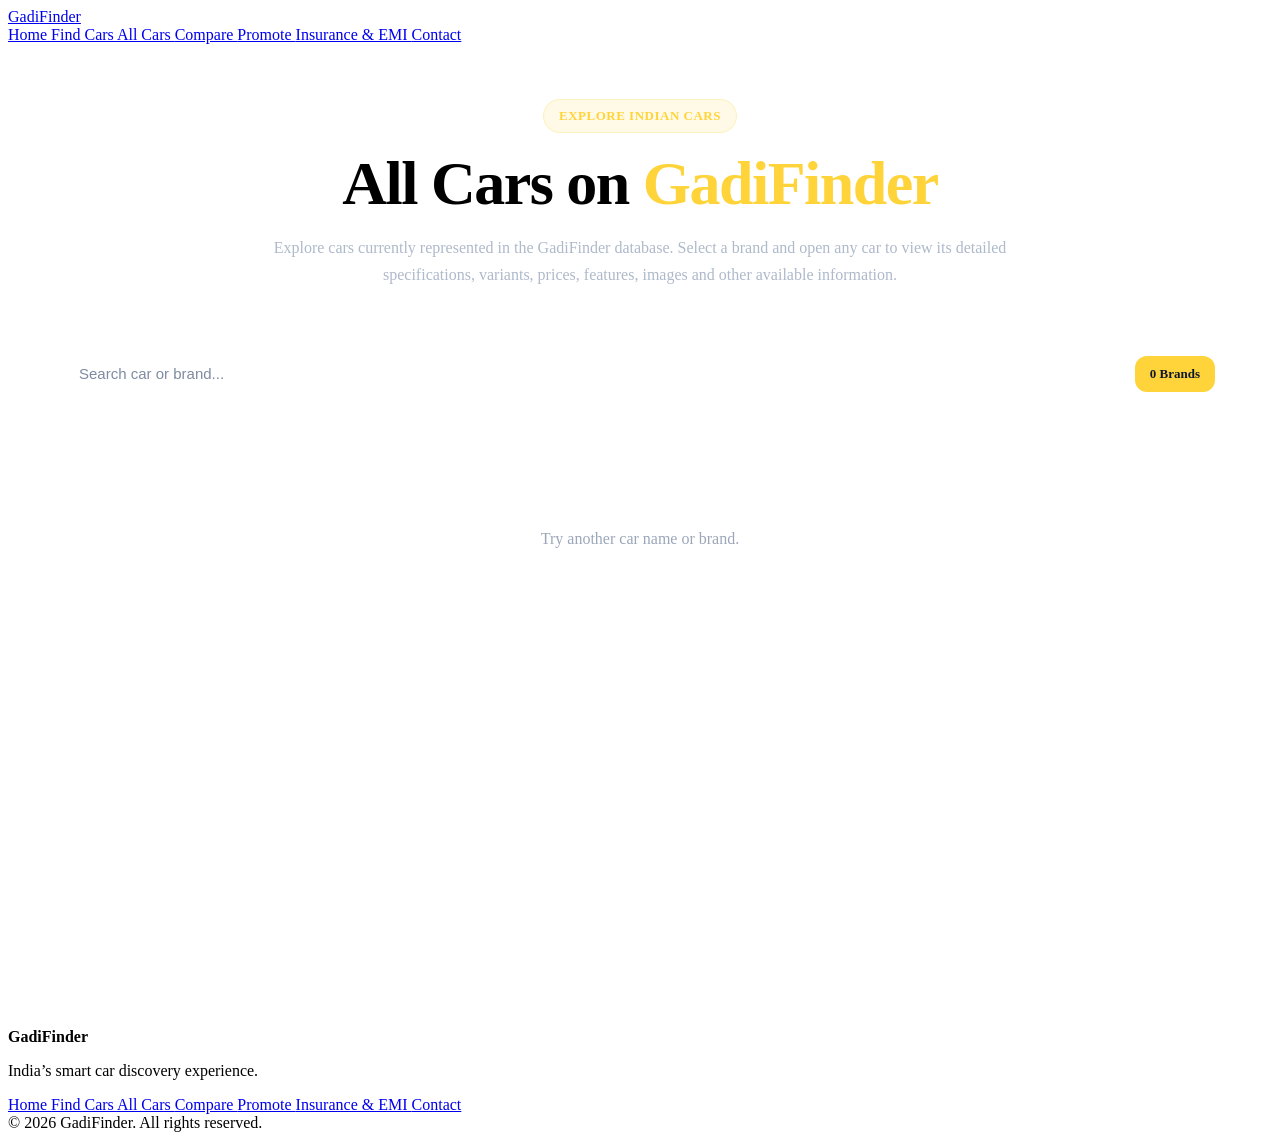
==== allcars.html @ 79674f03 "Create allcars.html" ====
<!DOCTYPE html>
<html lang="en">
<head>
  <meta charset="UTF-8">

  <meta name="viewport" content="width=device-width, initial-scale=1.0">

  <meta name="description"
        content="GadiFinder All Cars - Explore cars sold in India by leading car brands.">

  <meta name="google-site-verification"
        content="SgqZ9yGE-HvlXzNbv-H4vzFWVXJqt0wzoXyhwAmzaQM">

  <title>All Cars | GadiFinder</title>

  <!--
    ============================================================
    GADIFINDER
    PART 3 — ALL CARS PAGE

    FILE NAME:
    03-all-cars.html

    PURPOSE:
    Displays all available car brands and their car models.

    IMPORTANT:
    This page is intentionally separate from:
      01-index.html
      02-find-cars.html
      04-compare.html
      05-promote.html
      06-insurance-emi.html
      07-contact.html

    COMMON DESIGN:
    The main styling is loaded from:
      10-style.css

    COMMON JAVASCRIPT:
      11-script.js

    CAR DATABASE:
      08-car-data.js

    You can therefore update the car database separately
    without changing this page.
    ============================================================
  -->

  <!-- MAIN WEBSITE STYLE -->
  <link rel="stylesheet" href="10-style.css">

  <!--
    PAGE-SPECIFIC STYLE
    These styles affect only this page.
  -->
  <style>

    /* =========================================================
       ALL CARS PAGE
       ========================================================= */

    .all-cars-page {
      min-height: 100vh;
      padding-bottom: 120px;
    }

    /* ---------------------------------------------------------
       PAGE HERO
       --------------------------------------------------------- */

    .all-cars-hero {
      padding: 55px 20px 35px;
      text-align: center;
    }

    .all-cars-hero .small-label {
      display: inline-block;
      padding: 8px 15px;
      border-radius: 999px;
      background: rgba(255, 212, 59, 0.12);
      color: #ffd43b;
      border: 1px solid rgba(255, 212, 59, 0.25);
      font-size: 13px;
      font-weight: 700;
      letter-spacing: 0.5px;
      margin-bottom: 18px;
    }

    .all-cars-hero h1 {
      margin: 0;
      font-size: clamp(34px, 5vw, 62px);
      line-height: 1.05;
      font-weight: 900;
      letter-spacing: -1.5px;
    }

    .all-cars-hero h1 span {
      color: #ffd43b;
    }

    .all-cars-hero p {
      max-width: 760px;
      margin: 18px auto 0;
      color: #aeb9ca;
      font-size: 16px;
      line-height: 1.7;
    }

    /* ---------------------------------------------------------
       SEARCH / FILTER AREA
       --------------------------------------------------------- */

    .all-cars-tools {
      max-width: 1180px;
      margin: 15px auto 35px;
      padding: 0 20px;
    }

    .all-cars-tools-box {
      display: flex;
      gap: 12px;
      align-items: center;
      background: rgba(255,255,255,0.045);
      border: 1px solid rgba(255,255,255,0.09);
      border-radius: 20px;
      padding: 14px;
      backdrop-filter: blur(14px);
    }

    .all-cars-search {
      flex: 1;
      min-width: 0;
      border: 0;
      outline: 0;
      background: transparent;
      color: #fff;
      font-size: 15px;
      padding: 12px 14px;
    }

    .all-cars-search::placeholder {
      color: #7f8ba0;
    }

    .brand-count {
      white-space: nowrap;
      padding: 10px 15px;
      border-radius: 12px;
      background: #ffd43b;
      color: #0f172a;
      font-size: 13px;
      font-weight: 800;
    }

    /* ---------------------------------------------------------
       BRAND SECTION
       --------------------------------------------------------- */

    .brands-container {
      width: min(1180px, calc(100% - 40px));
      margin: 0 auto;
    }

    .brand-section {
      margin-bottom: 48px;
      scroll-margin-top: 90px;
    }

    .brand-heading {
      display: flex;
      align-items: center;
      justify-content: space-between;
      gap: 15px;
      margin-bottom: 18px;
    }

    .brand-title-wrap {
      display: flex;
      align-items: center;
      gap: 13px;
    }

    .brand-logo-placeholder {
      width: 48px;
      height: 48px;
      border-radius: 14px;
      display: flex;
      align-items: center;
      justify-content: center;
      background: rgba(255,255,255,0.06);
      border: 1px solid rgba(255,255,255,0.09);
      color: #ffd43b;
      font-size: 15px;
      font-weight: 900;
    }

    .brand-title {
      margin: 0;
      color: #fff;
      font-size: 23px;
      font-weight: 850;
    }

    .brand-model-count {
      color: #8490a3;
      font-size: 13px;
      margin-top: 3px;
    }

    /* ---------------------------------------------------------
       CAR GRID
       --------------------------------------------------------- */

    .cars-grid {
      display: grid;
      grid-template-columns: repeat(3, minmax(0, 1fr));
      gap: 18px;
    }

    /* ---------------------------------------------------------
       CAR CARD
       --------------------------------------------------------- */

    .all-car-card {
      position: relative;
      overflow: hidden;
      border-radius: 22px;
      background: #ffffff;
      border: 1px solid rgba(15, 23, 42, 0.08);
      box-shadow: 0 12px 35px rgba(0,0,0,0.16);
      transition:
        transform 0.25s ease,
        box-shadow 0.25s ease;
      cursor: pointer;
    }

    .all-car-card:hover {
      transform: translateY(-5px);
      box-shadow: 0 20px 45px rgba(0,0,0,0.22);
    }

    .car-image-area {
      height: 220px;
      background:
        linear-gradient(
          145deg,
          #edf1f6,
          #dfe5ed
        );
      position: relative;
      overflow: hidden;
    }

    .car-image-area img {
      width: 100%;
      height: 100%;
      object-fit: contain;
      display: block;
      transition: transform 0.3s ease;
    }

    .all-car-card:hover .car-image-area img {
      transform: scale(1.04);
    }

    /*
      IMAGE PLACEHOLDER

      If you have not uploaded the image yet,
      this placeholder remains visible.

      Later put your image path in the database.
    */

    .image-placeholder {
      position: absolute;
      inset: 0;
      display: flex;
      flex-direction: column;
      align-items: center;
      justify-content: center;
      color: #7b8799;
      text-align: center;
      padding: 20px;
    }

    .image-placeholder-icon {
      width: 55px;
      height: 55px;
      border-radius: 15px;
      display: flex;
      align-items: center;
      justify-content: center;
      background: rgba(15,23,42,0.07);
      font-size: 25px;
      margin-bottom: 10px;
    }

    .image-placeholder strong {
      font-size: 14px;
      color: #526074;
    }

    .image-placeholder small {
      margin-top: 5px;
      font-size: 11px;
    }

    /* ---------------------------------------------------------
       CARD INFORMATION
       --------------------------------------------------------- */

    .all-car-content {
      padding: 18px;
    }

    .all-car-name {
      margin: 0;
      color: #0f172a;
      font-size: 20px;
      font-weight: 850;
    }

    .all-car-type {
      margin-top: 5px;
      color: #687589;
      font-size: 13px;
    }

    .all-car-bottom {
      display: flex;
      align-items: center;
      justify-content: space-between;
      gap: 12px;
      margin-top: 18px;
    }

    .all-car-price {
      color: #0f172a;
      font-size: 15px;
      font-weight: 850;
    }

    .all-car-price small {
      display: block;
      margin-top: 3px;
      color: #8290a2;
      font-size: 10px;
      font-weight: 500;
    }

    .view-car-btn {
      border: 0;
      background: #0f172a;
      color: #ffd43b;
      padding: 10px 14px;
      border-radius: 11px;
      font-size: 12px;
      font-weight: 800;
      cursor: pointer;
      transition: 0.2s ease;
    }

    .view-car-btn:hover {
      background: #ffd43b;
      color: #0f172a;
    }

    /* ---------------------------------------------------------
       EMPTY SEARCH RESULT
       --------------------------------------------------------- */

    .no-results {
      display: none;
      padding: 55px 20px;
      text-align: center;
      color: #9ba7b9;
    }

    .no-results strong {
      display: block;
      color: #fff;
      font-size: 20px;
      margin-bottom: 8px;
    }

    /* ---------------------------------------------------------
       MOBILE
       --------------------------------------------------------- */

    @media (max-width: 900px) {

      .cars-grid {
        grid-template-columns: repeat(2, minmax(0, 1fr));
      }

    }

    @media (max-width: 620px) {

      .all-cars-hero {
        padding-top: 35px;
      }

      .all-cars-hero h1 {
        font-size: 38px;
      }

      .all-cars-tools-box {
        border-radius: 16px;
      }

      .brand-heading {
        align-items: flex-start;
      }

      .brand-title {
        font-size: 20px;
      }

      .brand-model-count {
        font-size: 11px;
      }

      .cars-grid {
        grid-template-columns: 1fr;
      }

      .car-image-area {
        height: 235px;
      }

      .all-car-content {
        padding: 16px;
      }

      .brand-logo-placeholder {
        width: 43px;
        height: 43px;
      }

    }

  </style>
</head>

<body>

  <!-- ========================================================
       MAIN PAGE WRAPPER
       ======================================================== -->

  <main class="all-cars-page">

    <!-- ======================================================
         NAVIGATION
         ======================================================

         Desktop:
         Navigation can appear at the top.

         Mobile:
         Your common CSS/JS can place the navigation
         in the bottom navigation area.
         ====================================================== -->

    <header id="site-header"></header>


    <!-- ======================================================
         PAGE HERO
         ====================================================== -->

    <section class="all-cars-hero">

      <div class="small-label">
        EXPLORE INDIAN CARS
      </div>

      <h1>
        All Cars on
        <span>GadiFinder</span>
      </h1>

      <p>
        Explore cars currently represented in the GadiFinder
        database. Select a brand and open any car to view its
        detailed specifications, variants, prices, features,
        images and other available information.
      </p>

    </section>


    <!-- ======================================================
         SEARCH
         ====================================================== -->

    <section class="all-cars-tools">

      <div class="all-cars-tools-box">

        <input
          id="carSearch"
          class="all-cars-search"
          type="search"
          placeholder="Search car or brand..."
          autocomplete="off"
          aria-label="Search cars or brands"
        >

        <div
          id="brandCount"
          class="brand-count">
          0 Brands
        </div>

      </div>

    </section>


    <!-- ======================================================
         BRANDS + CARS
         ====================================================== -->

    <section class="brands-container">

      <!--
        JavaScript will generate the complete brand/car list
        from 08-car-data.js.

        This means you DO NOT need to manually create
        hundreds of car cards here.

        Update the database only in:
        08-car-data.js
      -->

      <div id="brandsContainer"></div>

      <div
        id="noResults"
        class="no-results">

        <strong>
          No cars found
        </strong>

        Try another car name or brand.

      </div>

    </section>


  </main>


  <!-- ========================================================
       FOOTER
       ======================================================== -->

  <footer id="site-footer"></footer>


  <!-- ========================================================
       COMMON CAR DATABASE
       ======================================================== -->

  <script src="08-car-data.js"></script>


  <!-- ========================================================
       COMMON WEBSITE JAVASCRIPT
       ======================================================== -->

  <script src="11-script.js"></script>


  <!-- ========================================================
       ALL CARS PAGE JAVASCRIPT

       This script controls ONLY this page.
       ======================================================== -->

  <script>

    document.addEventListener("DOMContentLoaded", function () {

      /*
        --------------------------------------------------------
        GET DATABASE
        --------------------------------------------------------

        The database should expose an array named:

        GADI_CARS

        Example:

        const GADI_CARS = [
          {
            id: "maruti-swift",
            brand: "Maruti Suzuki",
            name: "Swift",
            type: "Hatchback",
            startingPrice: "₹6.49 Lakh"
          }
        ];
      */

      const cars =
        Array.isArray(window.GADI_CARS)
          ? window.GADI_CARS
          : [];


      const container =
        document.getElementById("brandsContainer");

      const searchInput =
        document.getElementById("carSearch");

      const noResults =
        document.getElementById("noResults");

      const brandCount =
        document.getElementById("brandCount");


      /*
        --------------------------------------------------------
        REQUIRED BRANDS

        These are the brands you previously selected
        for the All Cars section.
        --------------------------------------------------------
      */

      const allowedBrands = [
        "Maruti Suzuki",
        "Toyota",
        "Hyundai",
        "Kia",
        "Tata",
        "Mahindra",
        "Honda",
        "MG",
        "Skoda",
        "Volkswagen",
        "Renault",
        "Nissan",
        "Citroen",
        "BYD",
        "Force",
        "Jeep"
      ];


      /*
        --------------------------------------------------------
        NORMALIZE TEXT
        --------------------------------------------------------
      */

      function normalize(value) {

        return String(value || "")
          .trim()
          .toLowerCase();

      }


      /*
        --------------------------------------------------------
        CHECK BRAND
        --------------------------------------------------------
      */

      function isAllowedBrand(brand) {

        const current =
          normalize(brand);

        return allowedBrands.some(function (allowed) {

          return normalize(allowed) === current;

        });

      }


      /*
        --------------------------------------------------------
        FILTER DATABASE
        --------------------------------------------------------
      */

      const filteredCars =
        cars.filter(function (car) {

          return isAllowedBrand(car.brand);

        });


      /*
        --------------------------------------------------------
        GROUP BY BRAND
        --------------------------------------------------------
      */

      function groupCarsByBrand(list) {

        const groups = {};

        list.forEach(function (car) {

          const brand =
            car.brand || "Other";

          if (!groups[brand]) {
            groups[brand] = [];
          }

          groups[brand].push(car);

        });

        return groups;

      }


      /*
        --------------------------------------------------------
        CREATE CAR CARD
        --------------------------------------------------------
      */

      function createCarCard(car) {

        const card =
          document.createElement("article");

        card.className = "all-car-card";

        /*
          Every card opens the individual car page.

          The ID is sent through the URL.

          Example:

          09-car-details.html?id=maruti-swift
        */

        card.addEventListener("click", function () {

          if (!car.id) {
            return;
          }

          window.location.href =
            "09-car-details.html?id=" +
            encodeURIComponent(car.id);

        });


        const imageArea =
          document.createElement("div");

        imageArea.className =
          "car-image-area";


        /*
          IMAGE SUPPORT

          Database can contain:

          image

          or

          images: [
            "image1.avif",
            "image2.avif"
          ]

          The first image will be used on this card.
        */

        const imagePath =
          car.image ||
          (
            Array.isArray(car.images)
              ? car.images[0]
              : ""
          );


        if (imagePath) {

          const img =
            document.createElement("img");

          img.src = imagePath;

          img.alt =
            (car.brand || "") +
            " " +
            (car.name || "Car");

          img.loading = "lazy";

          img.onerror =
            function () {

              img.remove();

              showPlaceholder(
                imageArea,
                car
              );

            };

          imageArea.appendChild(img);

        } else {

          showPlaceholder(
            imageArea,
            car
          );

        }


        const content =
          document.createElement("div");

        content.className =
          "all-car-content";


        const name =
          document.createElement("h3");

        name.className =
          "all-car-name";

        name.textContent =
          car.name || "Car";

        content.appendChild(name);


        const type =
          document.createElement("div");

        type.className =
          "all-car-type";

        type.textContent =
          car.type ||
          "Passenger vehicle";

        content.appendChild(type);


        const bottom =
          document.createElement("div");

        bottom.className =
          "all-car-bottom";


        const price =
          document.createElement("div");

        price.className =
          "all-car-price";

        price.innerHTML =
          escapeHTML(
            car.startingPrice ||
            car.price ||
            "Price available"
          ) +
          "<small>Starting ex-showroom price</small>";


        bottom.appendChild(price);


        const button =
          document.createElement("button");

        button.className =
          "view-car-btn";

        button.type =
          "button";

        button.textContent =
          "View Car →";


        button.addEventListener(
          "click",
          function (event) {

            event.stopPropagation();

            if (!car.id) {
              return;
            }

            window.location.href =
              "09-car-details.html?id=" +
              encodeURIComponent(car.id);

          }
        );


        bottom.appendChild(button);

        content.appendChild(bottom);

        card.appendChild(imageArea);

        card.appendChild(content);

        return card;

      }


      /*
        --------------------------------------------------------
        PLACEHOLDER
        --------------------------------------------------------
      */

      function showPlaceholder(
        parent,
        car
      ) {

        const placeholder =
          document.createElement("div");

        placeholder.className =
          "image-placeholder";

        placeholder.innerHTML =

          '<div class="image-placeholder-icon">🚗</div>' +

          '<strong>' +
          escapeHTML(
            (car.brand || "") +
            " " +
            (car.name || "Car")
          ) +
          '</strong>' +

          '<small>Car image will be added here</small>';

        parent.appendChild(
          placeholder
        );

      }


      /*
        --------------------------------------------------------
        ESCAPE HTML
        --------------------------------------------------------
      */

      function escapeHTML(value) {

        return String(value)
          .replace(/&/g, "&amp;")
          .replace(/</g, "&lt;")
          .replace(/>/g, "&gt;")
          .replace(/"/g, "&quot;")
          .replace(/'/g, "&#039;");

      }


      /*
        --------------------------------------------------------
        RENDER BRANDS
        --------------------------------------------------------
      */

      function renderCars(searchTerm) {

        container.innerHTML = "";

        const query =
          normalize(searchTerm);


        const matchingCars =
          filteredCars.filter(function (car) {

            if (!query) {
              return true;
            }

            const searchable =
              normalize(
                (car.brand || "") +
                " " +
                (car.name || "") +
                " " +
                (car.type || "")
              );

            return searchable.includes(
              query
            );

          });


        const groups =
          groupCarsByBrand(
            matchingCars
          );


        let visibleBrandCount = 0;


        /*
          Maintain the preferred brand order.
        */

        allowedBrands.forEach(
          function (brandName) {

            const matchingBrandKey =
              Object.keys(groups).find(
                function (key) {

                  return normalize(key) ===
                    normalize(brandName);

                }
              );


            if (!matchingBrandKey) {
              return;
            }


            const brandCars =
              groups[matchingBrandKey];


            visibleBrandCount++;


            /*
              BRAND SECTION
            */

            const section =
              document.createElement("section");

            section.className =
              "brand-section";


            /*
              BRAND HEADING
            */

            const heading =
              document.createElement("div");

            heading.className =
              "brand-heading";


            const titleWrap =
              document.createElement("div");

            titleWrap.className =
              "brand-title-wrap";


            const logo =
              document.createElement("div");

            logo.className =
              "brand-logo-placeholder";

            /*
              We intentionally use initials/text here
              until you provide the actual brand logos.
            */

            logo.textContent =
              getBrandInitials(
                matchingBrandKey
              );


            const textWrap =
              document.createElement("div");


            const title =
              document.createElement("h2");

            title.className =
              "brand-title";

            title.textContent =
              matchingBrandKey;


            const count =
              document.createElement("div");

            count.className =
              "brand-model-count";

            count.textContent =
              brandCars.length +
              (
                brandCars.length === 1
                  ? " model"
                  : " models"
              );


            textWrap.appendChild(
              title
            );

            textWrap.appendChild(
              count
            );


            titleWrap.appendChild(
              logo
            );

            titleWrap.appendChild(
              textWrap
            );


            heading.appendChild(
              titleWrap
            );


            section.appendChild(
              heading
            );


            /*
              CAR GRID
            */

            const grid =
              document.createElement("div");

            grid.className =
              "cars-grid";


            brandCars.forEach(
              function (car) {

                grid.appendChild(
                  createCarCard(car)
                );

              }
            );


            section.appendChild(
              grid
            );


            container.appendChild(
              section
            );

          }
        );


        /*
          SEARCH RESULT STATE
        */

        if (
          matchingCars.length === 0
        ) {

          noResults.style.display =
            "block";

        } else {

          noResults.style.display =
            "none";

        }


        brandCount.textContent =
          visibleBrandCount +
          (
            visibleBrandCount === 1
              ? " Brand"
              : " Brands"
          );

      }


      /*
        --------------------------------------------------------
        BRAND INITIALS
        --------------------------------------------------------
      */

      function getBrandInitials(
        brand
      ) {

        const words =
          String(brand)
            .trim()
            .split(/\s+/)
            .filter(Boolean);


        if (words.length === 1) {

          return words[0]
            .substring(0, 2)
            .toUpperCase();

        }


        return (
          words[0][0] +
          words[1][0]
        ).toUpperCase();

      }


      /*
        --------------------------------------------------------
        LIVE SEARCH
        --------------------------------------------------------
      */

      searchInput.addEventListener(
        "input",
        function () {

          renderCars(
            searchInput.value
          );

        }
      );


      /*
        --------------------------------------------------------
        INITIAL RENDER
        --------------------------------------------------------
      */

      renderCars("");

    });

  </script>


  <!-- ========================================================
       COMMON HEADER / FOOTER FALLBACK
       ========================================================

       If 11-script.js already creates these automatically,
       this section is not required.

       The links below make this page independently usable.
       ======================================================== -->

  <script>

    document.addEventListener(
      "DOMContentLoaded",
      function () {

        const header =
          document.getElementById(
            "site-header"
          );

        const footer =
          document.getElementById(
            "site-footer"
          );


        /*
          Only create fallback navigation
          if the common script hasn't already
          populated it.
        */

        if (
          header &&
          !header.innerHTML.trim()
        ) {

          header.innerHTML = `

            <div class="site-header-inner">

              <a
                href="01-index.html"
                class="site-logo"
              >
                Gadi<span>Finder</span>
              </a>

              <nav class="desktop-navigation">

                <a href="01-index.html">
                  Home
                </a>

                <a href="02-find-cars.html">
                  Find Cars
                </a>

                <a
                  href="03-all-cars.html"
                  class="active"
                >
                  All Cars
                </a>

                <a href="04-compare.html">
                  Compare
                </a>

                <a href="05-promote.html">
                  Promote
                </a>

                <a href="06-insurance-emi.html">
                  Insurance &amp; EMI
                </a>

                <a href="07-contact.html">
                  Contact
                </a>

              </nav>

            </div>

          `;

        }


        if (
          footer &&
          !footer.innerHTML.trim()
        ) {

          footer.innerHTML = `

            <div class="site-footer-inner">

              <div>
                <strong>
                  GadiFinder
                </strong>

                <p>
                  India’s smart car discovery experience.
                </p>
              </div>

              <div class="footer-links">

                <a href="01-index.html">
                  Home
                </a>

                <a href="02-find-cars.html">
                  Find Cars
                </a>

                <a href="03-all-cars.html">
                  All Cars
                </a>

                <a href="04-compare.html">
                  Compare
                </a>

                <a href="05-promote.html">
                  Promote
                </a>

                <a href="06-insurance-emi.html">
                  Insurance &amp; EMI
                </a>

                <a href="07-contact.html">
                  Contact
                </a>

              </div>

              <div class="footer-bottom">

                © <span id="footerYear"></span>
                GadiFinder. All rights reserved.

              </div>

            </div>

          `;


          const year =
            document.getElementById(
              "footerYear"
            );

          if (year) {

            year.textContent =
              new Date().getFullYear();

          }

        }

      }
    );

  </script>

</body>
</html>
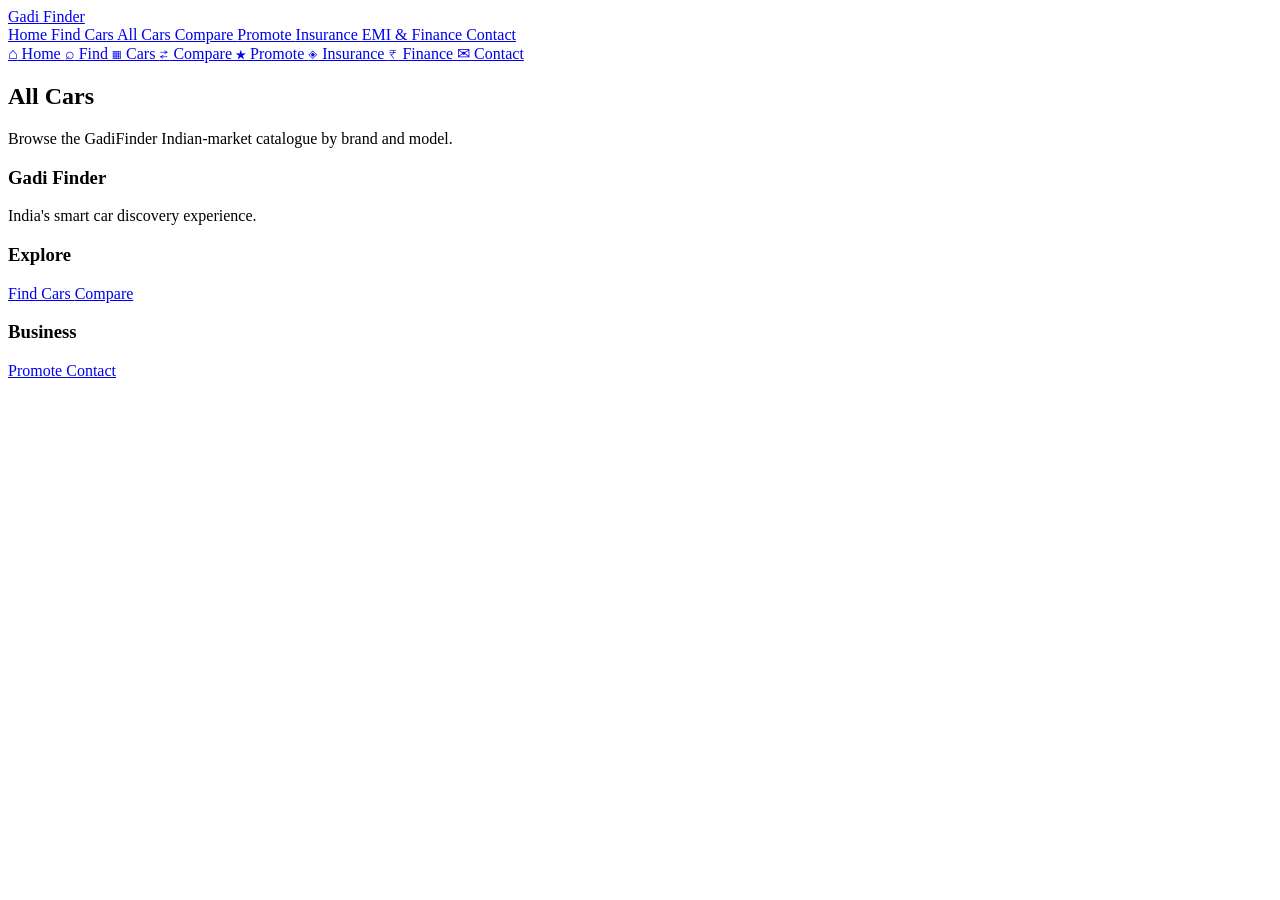
==== commit 71518cb4: "Create allcars.html for car listings page This HTML file serves as the main page for displaying all " ====
--- a/allcars.html
+++ b/allcars.html
@@ -1,1487 +1,225 @@
 <!DOCTYPE html>
 <html lang="en">
+
 <head>
-  <meta charset="UTF-8">
-
-  <meta name="viewport" content="width=device-width, initial-scale=1.0">
-
-  <meta name="description"
-        content="GadiFinder All Cars - Explore cars sold in India by leading car brands.">
-
-  <meta name="google-site-verification"
-        content="SgqZ9yGE-HvlXzNbv-H4vzFWVXJqt0wzoXyhwAmzaQM">
-
-  <title>All Cars | GadiFinder</title>
-
-  <!--
-    ============================================================
-    GADIFINDER
-    PART 3 — ALL CARS PAGE
-
-    FILE NAME:
-    03-all-cars.html
-
-    PURPOSE:
-    Displays all available car brands and their car models.
-
-    IMPORTANT:
-    This page is intentionally separate from:
-      01-index.html
-      02-find-cars.html
-      04-compare.html
-      05-promote.html
-      06-insurance-emi.html
-      07-contact.html
-
-    COMMON DESIGN:
-    The main styling is loaded from:
-      10-style.css
-
-    COMMON JAVASCRIPT:
-      11-script.js
-
-    CAR DATABASE:
-      08-car-data.js
-
-    You can therefore update the car database separately
-    without changing this page.
-    ============================================================
-  -->
-
-  <!-- MAIN WEBSITE STYLE -->
-  <link rel="stylesheet" href="10-style.css">
-
-  <!--
-    PAGE-SPECIFIC STYLE
-    These styles affect only this page.
-  -->
-  <style>
-
-    /* =========================================================
-       ALL CARS PAGE
-       ========================================================= */
-
-    .all-cars-page {
-      min-height: 100vh;
-      padding-bottom: 120px;
-    }
-
-    /* ---------------------------------------------------------
-       PAGE HERO
-       --------------------------------------------------------- */
-
-    .all-cars-hero {
-      padding: 55px 20px 35px;
-      text-align: center;
-    }
-
-    .all-cars-hero .small-label {
-      display: inline-block;
-      padding: 8px 15px;
-      border-radius: 999px;
-      background: rgba(255, 212, 59, 0.12);
-      color: #ffd43b;
-      border: 1px solid rgba(255, 212, 59, 0.25);
-      font-size: 13px;
-      font-weight: 700;
-      letter-spacing: 0.5px;
-      margin-bottom: 18px;
-    }
-
-    .all-cars-hero h1 {
-      margin: 0;
-      font-size: clamp(34px, 5vw, 62px);
-      line-height: 1.05;
-      font-weight: 900;
-      letter-spacing: -1.5px;
-    }
-
-    .all-cars-hero h1 span {
-      color: #ffd43b;
-    }
-
-    .all-cars-hero p {
-      max-width: 760px;
-      margin: 18px auto 0;
-      color: #aeb9ca;
-      font-size: 16px;
-      line-height: 1.7;
-    }
-
-    /* ---------------------------------------------------------
-       SEARCH / FILTER AREA
-       --------------------------------------------------------- */
-
-    .all-cars-tools {
-      max-width: 1180px;
-      margin: 15px auto 35px;
-      padding: 0 20px;
-    }
-
-    .all-cars-tools-box {
-      display: flex;
-      gap: 12px;
-      align-items: center;
-      background: rgba(255,255,255,0.045);
-      border: 1px solid rgba(255,255,255,0.09);
-      border-radius: 20px;
-      padding: 14px;
-      backdrop-filter: blur(14px);
-    }
-
-    .all-cars-search {
-      flex: 1;
-      min-width: 0;
-      border: 0;
-      outline: 0;
-      background: transparent;
-      color: #fff;
-      font-size: 15px;
-      padding: 12px 14px;
-    }
-
-    .all-cars-search::placeholder {
-      color: #7f8ba0;
-    }
-
-    .brand-count {
-      white-space: nowrap;
-      padding: 10px 15px;
-      border-radius: 12px;
-      background: #ffd43b;
-      color: #0f172a;
-      font-size: 13px;
-      font-weight: 800;
-    }
-
-    /* ---------------------------------------------------------
-       BRAND SECTION
-       --------------------------------------------------------- */
-
-    .brands-container {
-      width: min(1180px, calc(100% - 40px));
-      margin: 0 auto;
-    }
-
-    .brand-section {
-      margin-bottom: 48px;
-      scroll-margin-top: 90px;
-    }
-
-    .brand-heading {
-      display: flex;
-      align-items: center;
-      justify-content: space-between;
-      gap: 15px;
-      margin-bottom: 18px;
-    }
-
-    .brand-title-wrap {
-      display: flex;
-      align-items: center;
-      gap: 13px;
-    }
-
-    .brand-logo-placeholder {
-      width: 48px;
-      height: 48px;
-      border-radius: 14px;
-      display: flex;
-      align-items: center;
-      justify-content: center;
-      background: rgba(255,255,255,0.06);
-      border: 1px solid rgba(255,255,255,0.09);
-      color: #ffd43b;
-      font-size: 15px;
-      font-weight: 900;
-    }
-
-    .brand-title {
-      margin: 0;
-      color: #fff;
-      font-size: 23px;
-      font-weight: 850;
-    }
-
-    .brand-model-count {
-      color: #8490a3;
-      font-size: 13px;
-      margin-top: 3px;
-    }
-
-    /* ---------------------------------------------------------
-       CAR GRID
-       --------------------------------------------------------- */
-
-    .cars-grid {
-      display: grid;
-      grid-template-columns: repeat(3, minmax(0, 1fr));
-      gap: 18px;
-    }
-
-    /* ---------------------------------------------------------
-       CAR CARD
-       --------------------------------------------------------- */
-
-    .all-car-card {
-      position: relative;
-      overflow: hidden;
-      border-radius: 22px;
-      background: #ffffff;
-      border: 1px solid rgba(15, 23, 42, 0.08);
-      box-shadow: 0 12px 35px rgba(0,0,0,0.16);
-      transition:
-        transform 0.25s ease,
-        box-shadow 0.25s ease;
-      cursor: pointer;
-    }
-
-    .all-car-card:hover {
-      transform: translateY(-5px);
-      box-shadow: 0 20px 45px rgba(0,0,0,0.22);
-    }
-
-    .car-image-area {
-      height: 220px;
-      background:
-        linear-gradient(
-          145deg,
-          #edf1f6,
-          #dfe5ed
-        );
-      position: relative;
-      overflow: hidden;
-    }
-
-    .car-image-area img {
-      width: 100%;
-      height: 100%;
-      object-fit: contain;
-      display: block;
-      transition: transform 0.3s ease;
-    }
-
-    .all-car-card:hover .car-image-area img {
-      transform: scale(1.04);
-    }
-
-    /*
-      IMAGE PLACEHOLDER
-
-      If you have not uploaded the image yet,
-      this placeholder remains visible.
-
-      Later put your image path in the database.
-    */
-
-    .image-placeholder {
-      position: absolute;
-      inset: 0;
-      display: flex;
-      flex-direction: column;
-      align-items: center;
-      justify-content: center;
-      color: #7b8799;
-      text-align: center;
-      padding: 20px;
-    }
-
-    .image-placeholder-icon {
-      width: 55px;
-      height: 55px;
-      border-radius: 15px;
-      display: flex;
-      align-items: center;
-      justify-content: center;
-      background: rgba(15,23,42,0.07);
-      font-size: 25px;
-      margin-bottom: 10px;
-    }
-
-    .image-placeholder strong {
-      font-size: 14px;
-      color: #526074;
-    }
-
-    .image-placeholder small {
-      margin-top: 5px;
-      font-size: 11px;
-    }
-
-    /* ---------------------------------------------------------
-       CARD INFORMATION
-       --------------------------------------------------------- */
-
-    .all-car-content {
-      padding: 18px;
-    }
-
-    .all-car-name {
-      margin: 0;
-      color: #0f172a;
-      font-size: 20px;
-      font-weight: 850;
-    }
-
-    .all-car-type {
-      margin-top: 5px;
-      color: #687589;
-      font-size: 13px;
-    }
-
-    .all-car-bottom {
-      display: flex;
-      align-items: center;
-      justify-content: space-between;
-      gap: 12px;
-      margin-top: 18px;
-    }
-
-    .all-car-price {
-      color: #0f172a;
-      font-size: 15px;
-      font-weight: 850;
-    }
-
-    .all-car-price small {
-      display: block;
-      margin-top: 3px;
-      color: #8290a2;
-      font-size: 10px;
-      font-weight: 500;
-    }
-
-    .view-car-btn {
-      border: 0;
-      background: #0f172a;
-      color: #ffd43b;
-      padding: 10px 14px;
-      border-radius: 11px;
-      font-size: 12px;
-      font-weight: 800;
-      cursor: pointer;
-      transition: 0.2s ease;
-    }
-
-    .view-car-btn:hover {
-      background: #ffd43b;
-      color: #0f172a;
-    }
-
-    /* ---------------------------------------------------------
-       EMPTY SEARCH RESULT
-       --------------------------------------------------------- */
-
-    .no-results {
-      display: none;
-      padding: 55px 20px;
-      text-align: center;
-      color: #9ba7b9;
-    }
-
-    .no-results strong {
-      display: block;
-      color: #fff;
-      font-size: 20px;
-      margin-bottom: 8px;
-    }
-
-    /* ---------------------------------------------------------
-       MOBILE
-       --------------------------------------------------------- */
-
-    @media (max-width: 900px) {
-
-      .cars-grid {
-        grid-template-columns: repeat(2, minmax(0, 1fr));
-      }
-
-    }
-
-    @media (max-width: 620px) {
-
-      .all-cars-hero {
-        padding-top: 35px;
-      }
-
-      .all-cars-hero h1 {
-        font-size: 38px;
-      }
-
-      .all-cars-tools-box {
-        border-radius: 16px;
-      }
-
-      .brand-heading {
-        align-items: flex-start;
-      }
-
-      .brand-title {
-        font-size: 20px;
-      }
-
-      .brand-model-count {
-        font-size: 11px;
-      }
-
-      .cars-grid {
-        grid-template-columns: 1fr;
-      }
-
-      .car-image-area {
-        height: 235px;
-      }
-
-      .all-car-content {
-        padding: 16px;
-      }
-
-      .brand-logo-placeholder {
-        width: 43px;
-        height: 43px;
-      }
-
-    }
-
-  </style>
+
+    <meta charset="UTF-8">
+
+    <meta
+        name="viewport"
+        content="width=device-width, initial-scale=1.0"
+    >
+
+    <title>
+        All Cars | Gadi Finder
+    </title>
+
+    <link
+        rel="stylesheet"
+        href="css/style.css"
+    >
+
 </head>
 
-<body>
-
-  <!-- ========================================================
-       MAIN PAGE WRAPPER
-       ======================================================== -->
-
-  <main class="all-cars-page">
-
-    <!-- ======================================================
-         NAVIGATION
-         ======================================================
-
-         Desktop:
-         Navigation can appear at the top.
-
-         Mobile:
-         Your common CSS/JS can place the navigation
-         in the bottom navigation area.
-         ====================================================== -->
-
-    <header id="site-header"></header>
-
-
-    <!-- ======================================================
-         PAGE HERO
-         ====================================================== -->
-
-    <section class="all-cars-hero">
-
-      <div class="small-label">
-        EXPLORE INDIAN CARS
-      </div>
-
-      <h1>
-        All Cars on
-        <span>GadiFinder</span>
-      </h1>
-
-      <p>
-        Explore cars currently represented in the GadiFinder
-        database. Select a brand and open any car to view its
-        detailed specifications, variants, prices, features,
-        images and other available information.
-      </p>
+
+<body data-page="all-cars">
+
+
+<header class="site-header">
+
+    <div class="container navbar">
+
+        <a
+            href="index.html"
+            class="logo"
+        >
+            <span>Gadi</span> Finder
+        </a>
+
+
+        <nav class="desktop-nav">
+
+            <a href="index.html">
+                Home
+            </a>
+
+            <a href="find-cars.html">
+                Find Cars
+            </a>
+
+            <a href="all-cars.html">
+                All Cars
+            </a>
+
+            <a href="compare.html">
+                Compare
+            </a>
+
+            <a href="promote.html">
+                Promote
+            </a>
+
+            <a href="insurance.html">
+                Insurance
+            </a>
+
+            <a href="finance.html">
+                EMI &amp; Finance
+            </a>
+
+            <a href="contact.html">
+                Contact
+            </a>
+
+        </nav>
+
+    </div>
+
+</header>
+
+
+<nav class="mobile-nav">
+
+    <a href="index.html">
+        <span class="icon">⌂</span>
+        Home
+    </a>
+
+    <a href="find-cars.html">
+        <span class="icon">⌕</span>
+        Find
+    </a>
+
+    <a href="all-cars.html">
+        <span class="icon">▦</span>
+        Cars
+    </a>
+
+    <a href="compare.html">
+        <span class="icon">⇄</span>
+        Compare
+    </a>
+
+    <a href="promote.html">
+        <span class="icon">★</span>
+        Promote
+    </a>
+
+    <a href="insurance.html">
+        <span class="icon">◈</span>
+        Insurance
+    </a>
+
+    <a href="finance.html">
+        <span class="icon">₹</span>
+        Finance
+    </a>
+
+    <a href="contact.html">
+        <span class="icon">✉</span>
+        Contact
+    </a>
+
+</nav>
+
+
+
+<main>
+
+    <section class="page-hero">
+
+        <div class="container">
+
+            <h1>
+                All Cars
+            </h1>
+
+            <p>
+                Browse the GadiFinder Indian-market
+                catalogue by brand and model.
+            </p>
+
+        </div>
 
     </section>
 
 
-    <!-- ======================================================
-         SEARCH
-         ====================================================== -->
-
-    <section class="all-cars-tools">
-
-      <div class="all-cars-tools-box">
-
-        <input
-          id="carSearch"
-          class="all-cars-search"
-          type="search"
-          placeholder="Search car or brand..."
-          autocomplete="off"
-          aria-label="Search cars or brands"
-        >
-
-        <div
-          id="brandCount"
-          class="brand-count">
-          0 Brands
-        </div>
-
-      </div>
+    <section class="section">
+
+        <div class="container">
+
+            <div
+                id="brandGrid"
+                class="brand-grid"
+            >
+            </div>
+
+        </div>
 
     </section>
 
-
-    <!-- ======================================================
-         BRANDS + CARS
-         ====================================================== -->
-
-    <section class="brands-container">
-
-      <!--
-        JavaScript will generate the complete brand/car list
-        from 08-car-data.js.
-
-        This means you DO NOT need to manually create
-        hundreds of car cards here.
-
-        Update the database only in:
-        08-car-data.js
-      -->
-
-      <div id="brandsContainer"></div>
-
-      <div
-        id="noResults"
-        class="no-results">
-
-        <strong>
-          No cars found
-        </strong>
-
-        Try another car name or brand.
-
-      </div>
-
-    </section>
-
-
-  </main>
-
-
-  <!-- ========================================================
-       FOOTER
-       ======================================================== -->
-
-  <footer id="site-footer"></footer>
-
-
-  <!-- ========================================================
-       COMMON CAR DATABASE
-       ======================================================== -->
-
-  <script src="08-car-data.js"></script>
-
-
-  <!-- ========================================================
-       COMMON WEBSITE JAVASCRIPT
-       ======================================================== -->
-
-  <script src="11-script.js"></script>
-
-
-  <!-- ========================================================
-       ALL CARS PAGE JAVASCRIPT
-
-       This script controls ONLY this page.
-       ======================================================== -->
-
-  <script>
-
-    document.addEventListener("DOMContentLoaded", function () {
-
-      /*
-        --------------------------------------------------------
-        GET DATABASE
-        --------------------------------------------------------
-
-        The database should expose an array named:
-
-        GADI_CARS
-
-        Example:
-
-        const GADI_CARS = [
-          {
-            id: "maruti-swift",
-            brand: "Maruti Suzuki",
-            name: "Swift",
-            type: "Hatchback",
-            startingPrice: "₹6.49 Lakh"
-          }
-        ];
-      */
-
-      const cars =
-        Array.isArray(window.GADI_CARS)
-          ? window.GADI_CARS
-          : [];
-
-
-      const container =
-        document.getElementById("brandsContainer");
-
-      const searchInput =
-        document.getElementById("carSearch");
-
-      const noResults =
-        document.getElementById("noResults");
-
-      const brandCount =
-        document.getElementById("brandCount");
-
-
-      /*
-        --------------------------------------------------------
-        REQUIRED BRANDS
-
-        These are the brands you previously selected
-        for the All Cars section.
-        --------------------------------------------------------
-      */
-
-      const allowedBrands = [
-        "Maruti Suzuki",
-        "Toyota",
-        "Hyundai",
-        "Kia",
-        "Tata",
-        "Mahindra",
-        "Honda",
-        "MG",
-        "Skoda",
-        "Volkswagen",
-        "Renault",
-        "Nissan",
-        "Citroen",
-        "BYD",
-        "Force",
-        "Jeep"
-      ];
-
-
-      /*
-        --------------------------------------------------------
-        NORMALIZE TEXT
-        --------------------------------------------------------
-      */
-
-      function normalize(value) {
-
-        return String(value || "")
-          .trim()
-          .toLowerCase();
-
-      }
-
-
-      /*
-        --------------------------------------------------------
-        CHECK BRAND
-        --------------------------------------------------------
-      */
-
-      function isAllowedBrand(brand) {
-
-        const current =
-          normalize(brand);
-
-        return allowedBrands.some(function (allowed) {
-
-          return normalize(allowed) === current;
-
-        });
-
-      }
-
-
-      /*
-        --------------------------------------------------------
-        FILTER DATABASE
-        --------------------------------------------------------
-      */
-
-      const filteredCars =
-        cars.filter(function (car) {
-
-          return isAllowedBrand(car.brand);
-
-        });
-
-
-      /*
-        --------------------------------------------------------
-        GROUP BY BRAND
-        --------------------------------------------------------
-      */
-
-      function groupCarsByBrand(list) {
-
-        const groups = {};
-
-        list.forEach(function (car) {
-
-          const brand =
-            car.brand || "Other";
-
-          if (!groups[brand]) {
-            groups[brand] = [];
-          }
-
-          groups[brand].push(car);
-
-        });
-
-        return groups;
-
-      }
-
-
-      /*
-        --------------------------------------------------------
-        CREATE CAR CARD
-        --------------------------------------------------------
-      */
-
-      function createCarCard(car) {
-
-        const card =
-          document.createElement("article");
-
-        card.className = "all-car-card";
-
-        /*
-          Every card opens the individual car page.
-
-          The ID is sent through the URL.
-
-          Example:
-
-          09-car-details.html?id=maruti-swift
-        */
-
-        card.addEventListener("click", function () {
-
-          if (!car.id) {
-            return;
-          }
-
-          window.location.href =
-            "09-car-details.html?id=" +
-            encodeURIComponent(car.id);
-
-        });
-
-
-        const imageArea =
-          document.createElement("div");
-
-        imageArea.className =
-          "car-image-area";
-
-
-        /*
-          IMAGE SUPPORT
-
-          Database can contain:
-
-          image
-
-          or
-
-          images: [
-            "image1.avif",
-            "image2.avif"
-          ]
-
-          The first image will be used on this card.
-        */
-
-        const imagePath =
-          car.image ||
-          (
-            Array.isArray(car.images)
-              ? car.images[0]
-              : ""
-          );
-
-
-        if (imagePath) {
-
-          const img =
-            document.createElement("img");
-
-          img.src = imagePath;
-
-          img.alt =
-            (car.brand || "") +
-            " " +
-            (car.name || "Car");
-
-          img.loading = "lazy";
-
-          img.onerror =
-            function () {
-
-              img.remove();
-
-              showPlaceholder(
-                imageArea,
-                car
-              );
-
-            };
-
-          imageArea.appendChild(img);
-
-        } else {
-
-          showPlaceholder(
-            imageArea,
-            car
-          );
-
-        }
-
-
-        const content =
-          document.createElement("div");
-
-        content.className =
-          "all-car-content";
-
-
-        const name =
-          document.createElement("h3");
-
-        name.className =
-          "all-car-name";
-
-        name.textContent =
-          car.name || "Car";
-
-        content.appendChild(name);
-
-
-        const type =
-          document.createElement("div");
-
-        type.className =
-          "all-car-type";
-
-        type.textContent =
-          car.type ||
-          "Passenger vehicle";
-
-        content.appendChild(type);
-
-
-        const bottom =
-          document.createElement("div");
-
-        bottom.className =
-          "all-car-bottom";
-
-
-        const price =
-          document.createElement("div");
-
-        price.className =
-          "all-car-price";
-
-        price.innerHTML =
-          escapeHTML(
-            car.startingPrice ||
-            car.price ||
-            "Price available"
-          ) +
-          "<small>Starting ex-showroom price</small>";
-
-
-        bottom.appendChild(price);
-
-
-        const button =
-          document.createElement("button");
-
-        button.className =
-          "view-car-btn";
-
-        button.type =
-          "button";
-
-        button.textContent =
-          "View Car →";
-
-
-        button.addEventListener(
-          "click",
-          function (event) {
-
-            event.stopPropagation();
-
-            if (!car.id) {
-              return;
-            }
-
-            window.location.href =
-              "09-car-details.html?id=" +
-              encodeURIComponent(car.id);
-
-          }
-        );
-
-
-        bottom.appendChild(button);
-
-        content.appendChild(bottom);
-
-        card.appendChild(imageArea);
-
-        card.appendChild(content);
-
-        return card;
-
-      }
-
-
-      /*
-        --------------------------------------------------------
-        PLACEHOLDER
-        --------------------------------------------------------
-      */
-
-      function showPlaceholder(
-        parent,
-        car
-      ) {
-
-        const placeholder =
-          document.createElement("div");
-
-        placeholder.className =
-          "image-placeholder";
-
-        placeholder.innerHTML =
-
-          '<div class="image-placeholder-icon">🚗</div>' +
-
-          '<strong>' +
-          escapeHTML(
-            (car.brand || "") +
-            " " +
-            (car.name || "Car")
-          ) +
-          '</strong>' +
-
-          '<small>Car image will be added here</small>';
-
-        parent.appendChild(
-          placeholder
-        );
-
-      }
-
-
-      /*
-        --------------------------------------------------------
-        ESCAPE HTML
-        --------------------------------------------------------
-      */
-
-      function escapeHTML(value) {
-
-        return String(value)
-          .replace(/&/g, "&amp;")
-          .replace(/</g, "&lt;")
-          .replace(/>/g, "&gt;")
-          .replace(/"/g, "&quot;")
-          .replace(/'/g, "&#039;");
-
-      }
-
-
-      /*
-        --------------------------------------------------------
-        RENDER BRANDS
-        --------------------------------------------------------
-      */
-
-      function renderCars(searchTerm) {
-
-        container.innerHTML = "";
-
-        const query =
-          normalize(searchTerm);
-
-
-        const matchingCars =
-          filteredCars.filter(function (car) {
-
-            if (!query) {
-              return true;
-            }
-
-            const searchable =
-              normalize(
-                (car.brand || "") +
-                " " +
-                (car.name || "") +
-                " " +
-                (car.type || "")
-              );
-
-            return searchable.includes(
-              query
-            );
-
-          });
-
-
-        const groups =
-          groupCarsByBrand(
-            matchingCars
-          );
-
-
-        let visibleBrandCount = 0;
-
-
-        /*
-          Maintain the preferred brand order.
-        */
-
-        allowedBrands.forEach(
-          function (brandName) {
-
-            const matchingBrandKey =
-              Object.keys(groups).find(
-                function (key) {
-
-                  return normalize(key) ===
-                    normalize(brandName);
-
-                }
-              );
-
-
-            if (!matchingBrandKey) {
-              return;
-            }
-
-
-            const brandCars =
-              groups[matchingBrandKey];
-
-
-            visibleBrandCount++;
-
-
-            /*
-              BRAND SECTION
-            */
-
-            const section =
-              document.createElement("section");
-
-            section.className =
-              "brand-section";
-
-
-            /*
-              BRAND HEADING
-            */
-
-            const heading =
-              document.createElement("div");
-
-            heading.className =
-              "brand-heading";
-
-
-            const titleWrap =
-              document.createElement("div");
-
-            titleWrap.className =
-              "brand-title-wrap";
-
-
-            const logo =
-              document.createElement("div");
-
-            logo.className =
-              "brand-logo-placeholder";
-
-            /*
-              We intentionally use initials/text here
-              until you provide the actual brand logos.
-            */
-
-            logo.textContent =
-              getBrandInitials(
-                matchingBrandKey
-              );
-
-
-            const textWrap =
-              document.createElement("div");
-
-
-            const title =
-              document.createElement("h2");
-
-            title.className =
-              "brand-title";
-
-            title.textContent =
-              matchingBrandKey;
-
-
-            const count =
-              document.createElement("div");
-
-            count.className =
-              "brand-model-count";
-
-            count.textContent =
-              brandCars.length +
-              (
-                brandCars.length === 1
-                  ? " model"
-                  : " models"
-              );
-
-
-            textWrap.appendChild(
-              title
-            );
-
-            textWrap.appendChild(
-              count
-            );
-
-
-            titleWrap.appendChild(
-              logo
-            );
-
-            titleWrap.appendChild(
-              textWrap
-            );
-
-
-            heading.appendChild(
-              titleWrap
-            );
-
-
-            section.appendChild(
-              heading
-            );
-
-
-            /*
-              CAR GRID
-            */
-
-            const grid =
-              document.createElement("div");
-
-            grid.className =
-              "cars-grid";
-
-
-            brandCars.forEach(
-              function (car) {
-
-                grid.appendChild(
-                  createCarCard(car)
-                );
-
-              }
-            );
-
-
-            section.appendChild(
-              grid
-            );
-
-
-            container.appendChild(
-              section
-            );
-
-          }
-        );
-
-
-        /*
-          SEARCH RESULT STATE
-        */
-
-        if (
-          matchingCars.length === 0
-        ) {
-
-          noResults.style.display =
-            "block";
-
-        } else {
-
-          noResults.style.display =
-            "none";
-
-        }
-
-
-        brandCount.textContent =
-          visibleBrandCount +
-          (
-            visibleBrandCount === 1
-              ? " Brand"
-              : " Brands"
-          );
-
-      }
-
-
-      /*
-        --------------------------------------------------------
-        BRAND INITIALS
-        --------------------------------------------------------
-      */
-
-      function getBrandInitials(
-        brand
-      ) {
-
-        const words =
-          String(brand)
-            .trim()
-            .split(/\s+/)
-            .filter(Boolean);
-
-
-        if (words.length === 1) {
-
-          return words[0]
-            .substring(0, 2)
-            .toUpperCase();
-
-        }
-
-
-        return (
-          words[0][0] +
-          words[1][0]
-        ).toUpperCase();
-
-      }
-
-
-      /*
-        --------------------------------------------------------
-        LIVE SEARCH
-        --------------------------------------------------------
-      */
-
-      searchInput.addEventListener(
-        "input",
-        function () {
-
-          renderCars(
-            searchInput.value
-          );
-
-        }
-      );
-
-
-      /*
-        --------------------------------------------------------
-        INITIAL RENDER
-        --------------------------------------------------------
-      */
-
-      renderCars("");
-
-    });
-
-  </script>
-
-
-  <!-- ========================================================
-       COMMON HEADER / FOOTER FALLBACK
-       ========================================================
-
-       If 11-script.js already creates these automatically,
-       this section is not required.
-
-       The links below make this page independently usable.
-       ======================================================== -->
-
-  <script>
-
-    document.addEventListener(
-      "DOMContentLoaded",
-      function () {
-
-        const header =
-          document.getElementById(
-            "site-header"
-          );
-
-        const footer =
-          document.getElementById(
-            "site-footer"
-          );
-
-
-        /*
-          Only create fallback navigation
-          if the common script hasn't already
-          populated it.
-        */
-
-        if (
-          header &&
-          !header.innerHTML.trim()
-        ) {
-
-          header.innerHTML = `
-
-            <div class="site-header-inner">
-
-              <a
-                href="01-index.html"
-                class="site-logo"
-              >
-                Gadi<span>Finder</span>
-              </a>
-
-              <nav class="desktop-navigation">
-
-                <a href="01-index.html">
-                  Home
-                </a>
-
-                <a href="02-find-cars.html">
-                  Find Cars
-                </a>
-
-                <a
-                  href="03-all-cars.html"
-                  class="active"
-                >
-                  All Cars
-                </a>
-
-                <a href="04-compare.html">
-                  Compare
-                </a>
-
-                <a href="05-promote.html">
-                  Promote
-                </a>
-
-                <a href="06-insurance-emi.html">
-                  Insurance &amp; EMI
-                </a>
-
-                <a href="07-contact.html">
-                  Contact
-                </a>
-
-              </nav>
-
-            </div>
-
-          `;
-
-        }
-
-
-        if (
-          footer &&
-          !footer.innerHTML.trim()
-        ) {
-
-          footer.innerHTML = `
-
-            <div class="site-footer-inner">
-
-              <div>
-                <strong>
-                  GadiFinder
-                </strong>
-
-                <p>
-                  India’s smart car discovery experience.
-                </p>
-              </div>
-
-              <div class="footer-links">
-
-                <a href="01-index.html">
-                  Home
-                </a>
-
-                <a href="02-find-cars.html">
-                  Find Cars
-                </a>
-
-                <a href="03-all-cars.html">
-                  All Cars
-                </a>
-
-                <a href="04-compare.html">
-                  Compare
-                </a>
-
-                <a href="05-promote.html">
-                  Promote
-                </a>
-
-                <a href="06-insurance-emi.html">
-                  Insurance &amp; EMI
-                </a>
-
-                <a href="07-contact.html">
-                  Contact
-                </a>
-
-              </div>
-
-              <div class="footer-bottom">
-
-                © <span id="footerYear"></span>
-                GadiFinder. All rights reserved.
-
-              </div>
-
-            </div>
-
-          `;
-
-
-          const year =
-            document.getElementById(
-              "footerYear"
-            );
-
-          if (year) {
-
-            year.textContent =
-              new Date().getFullYear();
-
-          }
-
-        }
-
-      }
-    );
-
-  </script>
+</main>
+
+
+
+<footer class="footer">
+
+    <div class="container footer-grid">
+
+        <div>
+
+            <h3>
+                Gadi Finder
+            </h3>
+
+            <p>
+                India's smart car discovery experience.
+            </p>
+
+        </div>
+
+        <div>
+
+            <h3>
+                Explore
+            </h3>
+
+            <a href="find-cars.html">
+                Find Cars
+            </a>
+
+            <a href="compare.html">
+                Compare
+            </a>
+
+        </div>
+
+        <div>
+
+            <h3>
+                Business
+            </h3>
+
+            <a href="promote.html">
+                Promote
+            </a>
+
+            <a href="contact.html">
+                Contact
+            </a>
+
+        </div>
+
+    </div>
+
+</footer>
+
+
+
+<script src="js/data.js"></script>
+
+<script src="js/app.js"></script>
 
 </body>
+
 </html>
